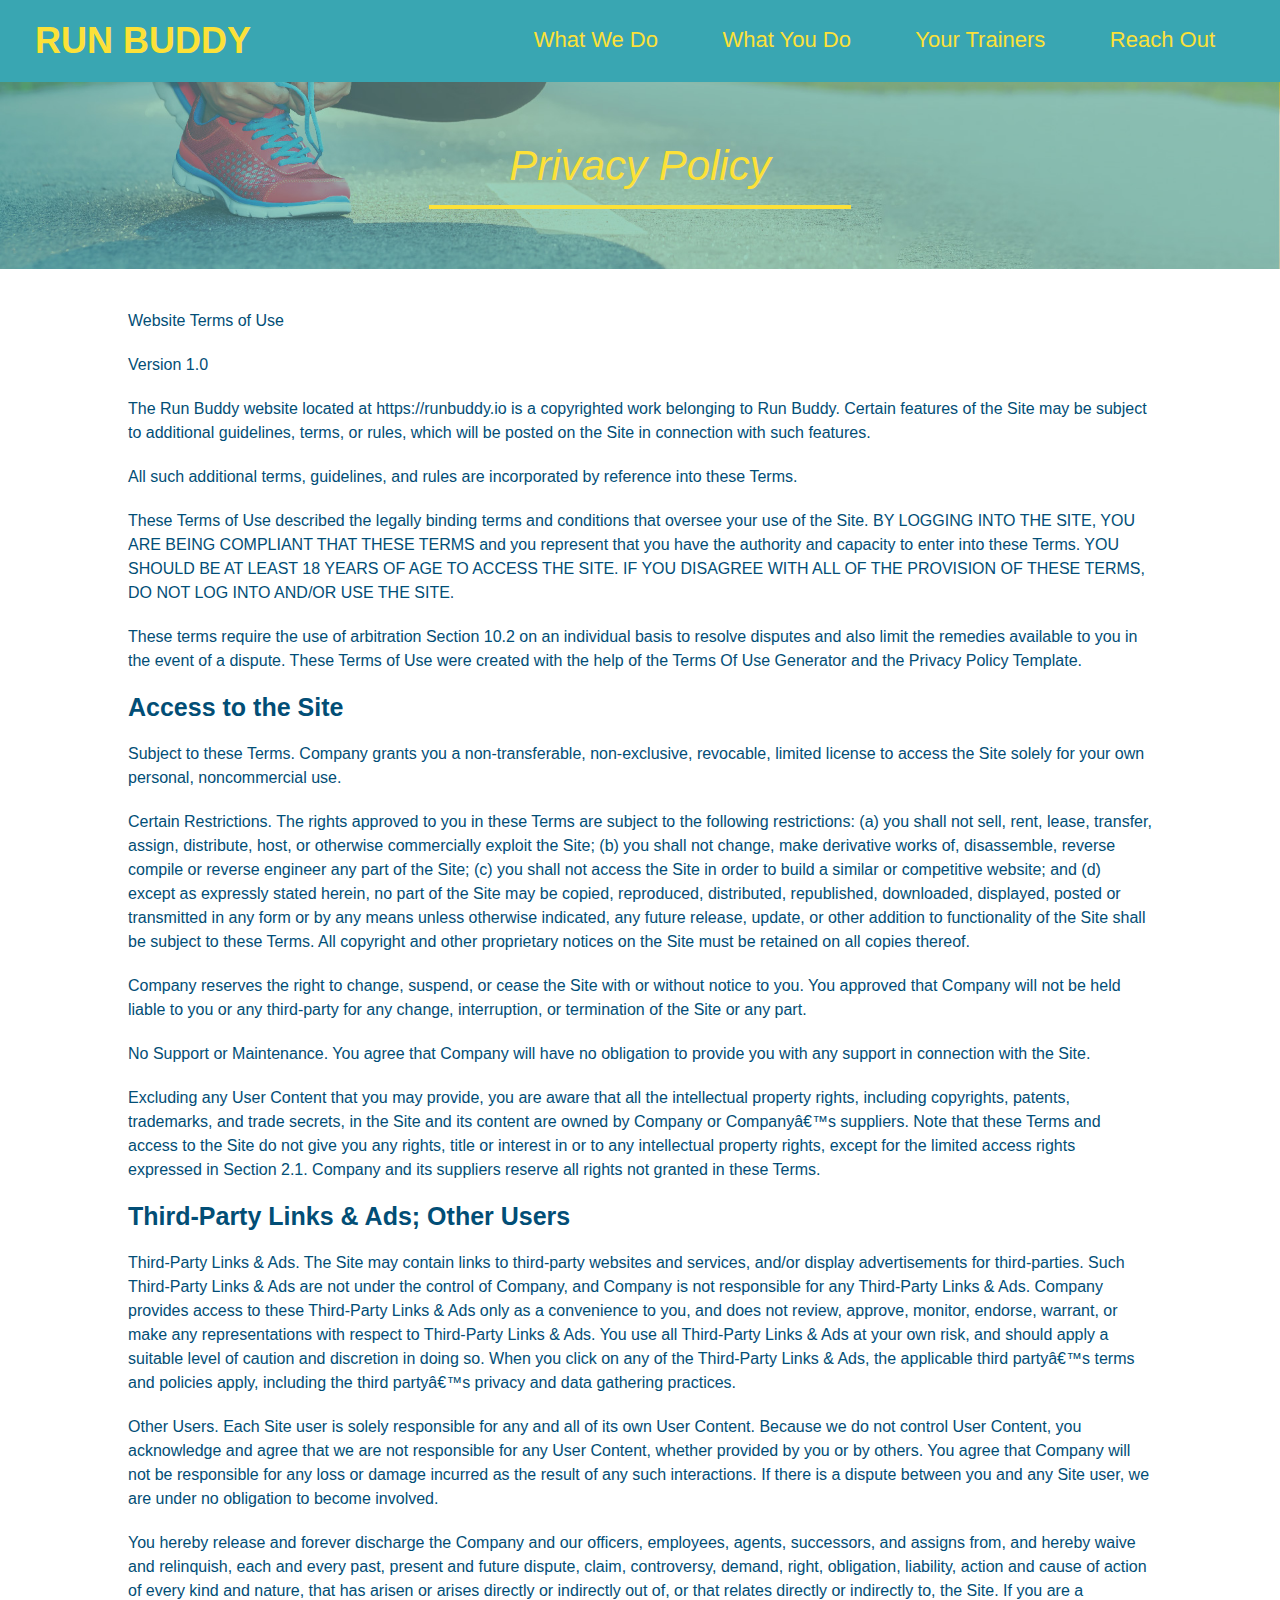
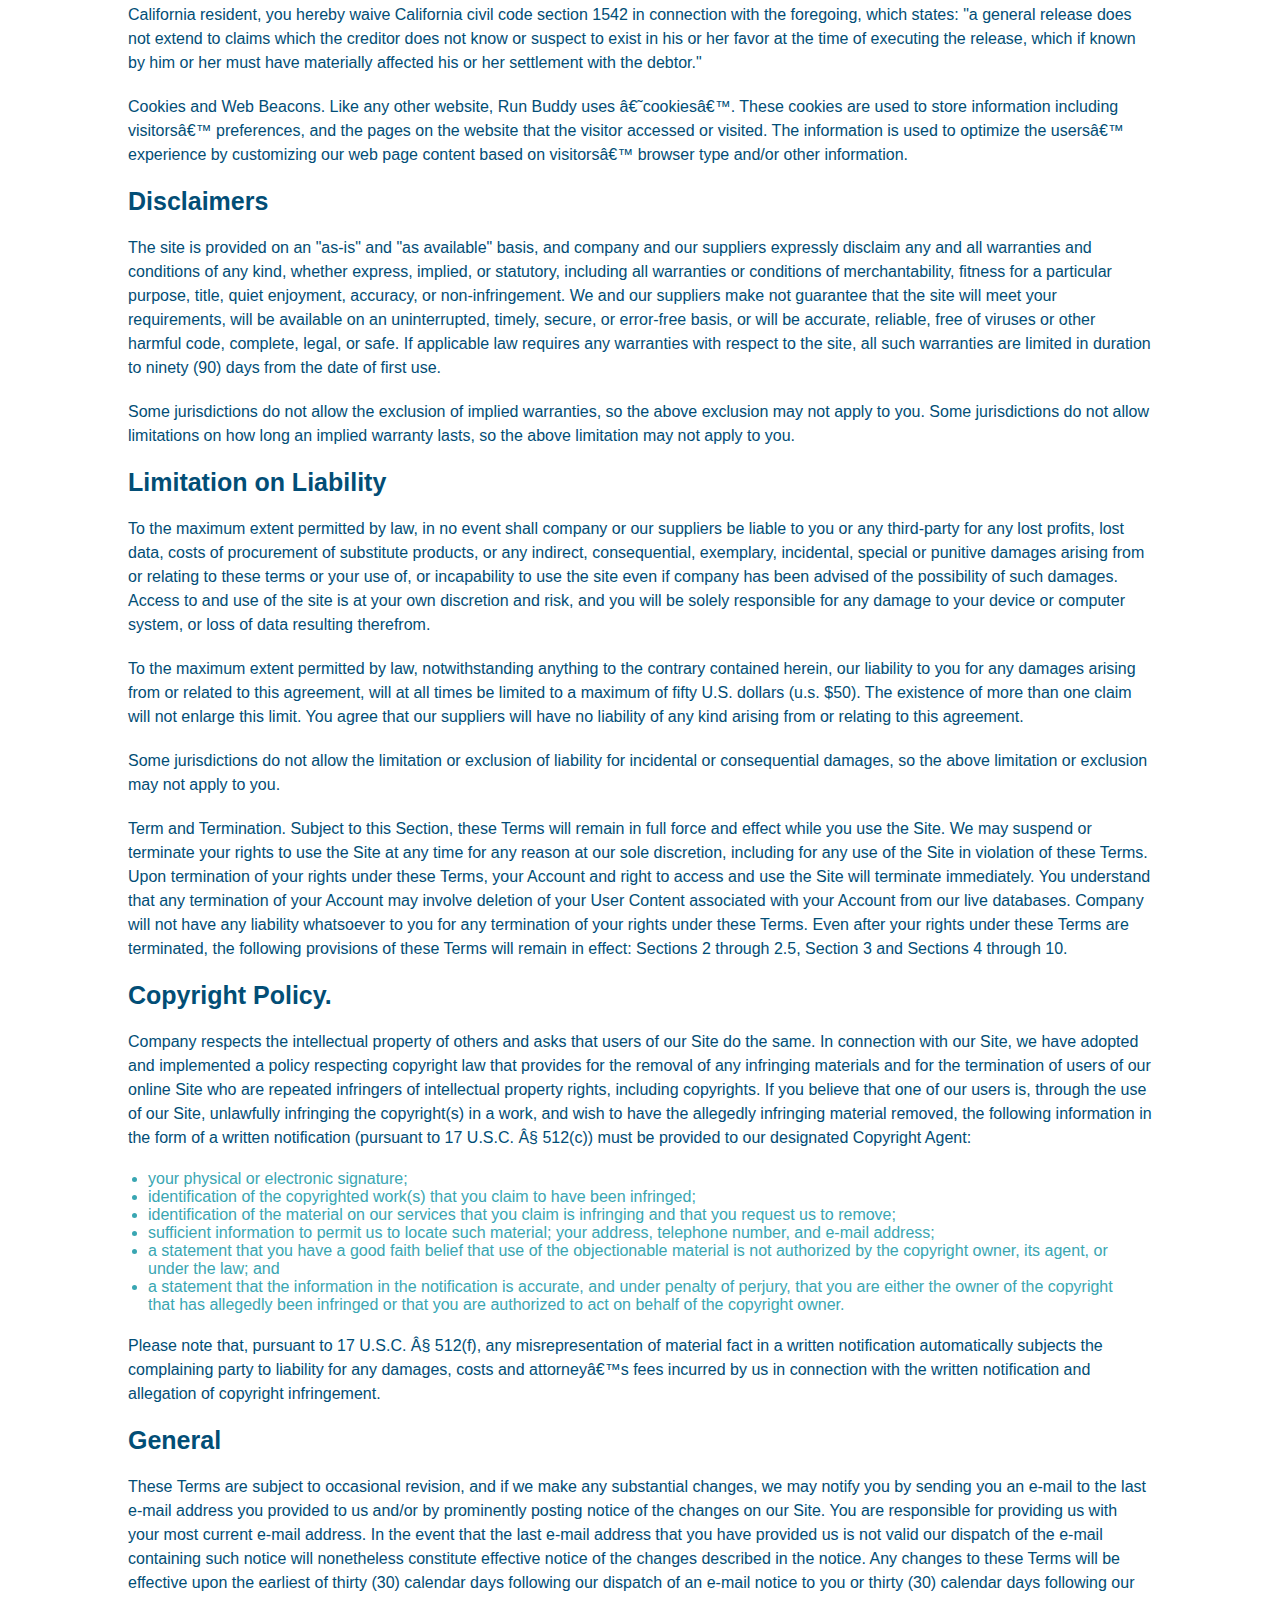
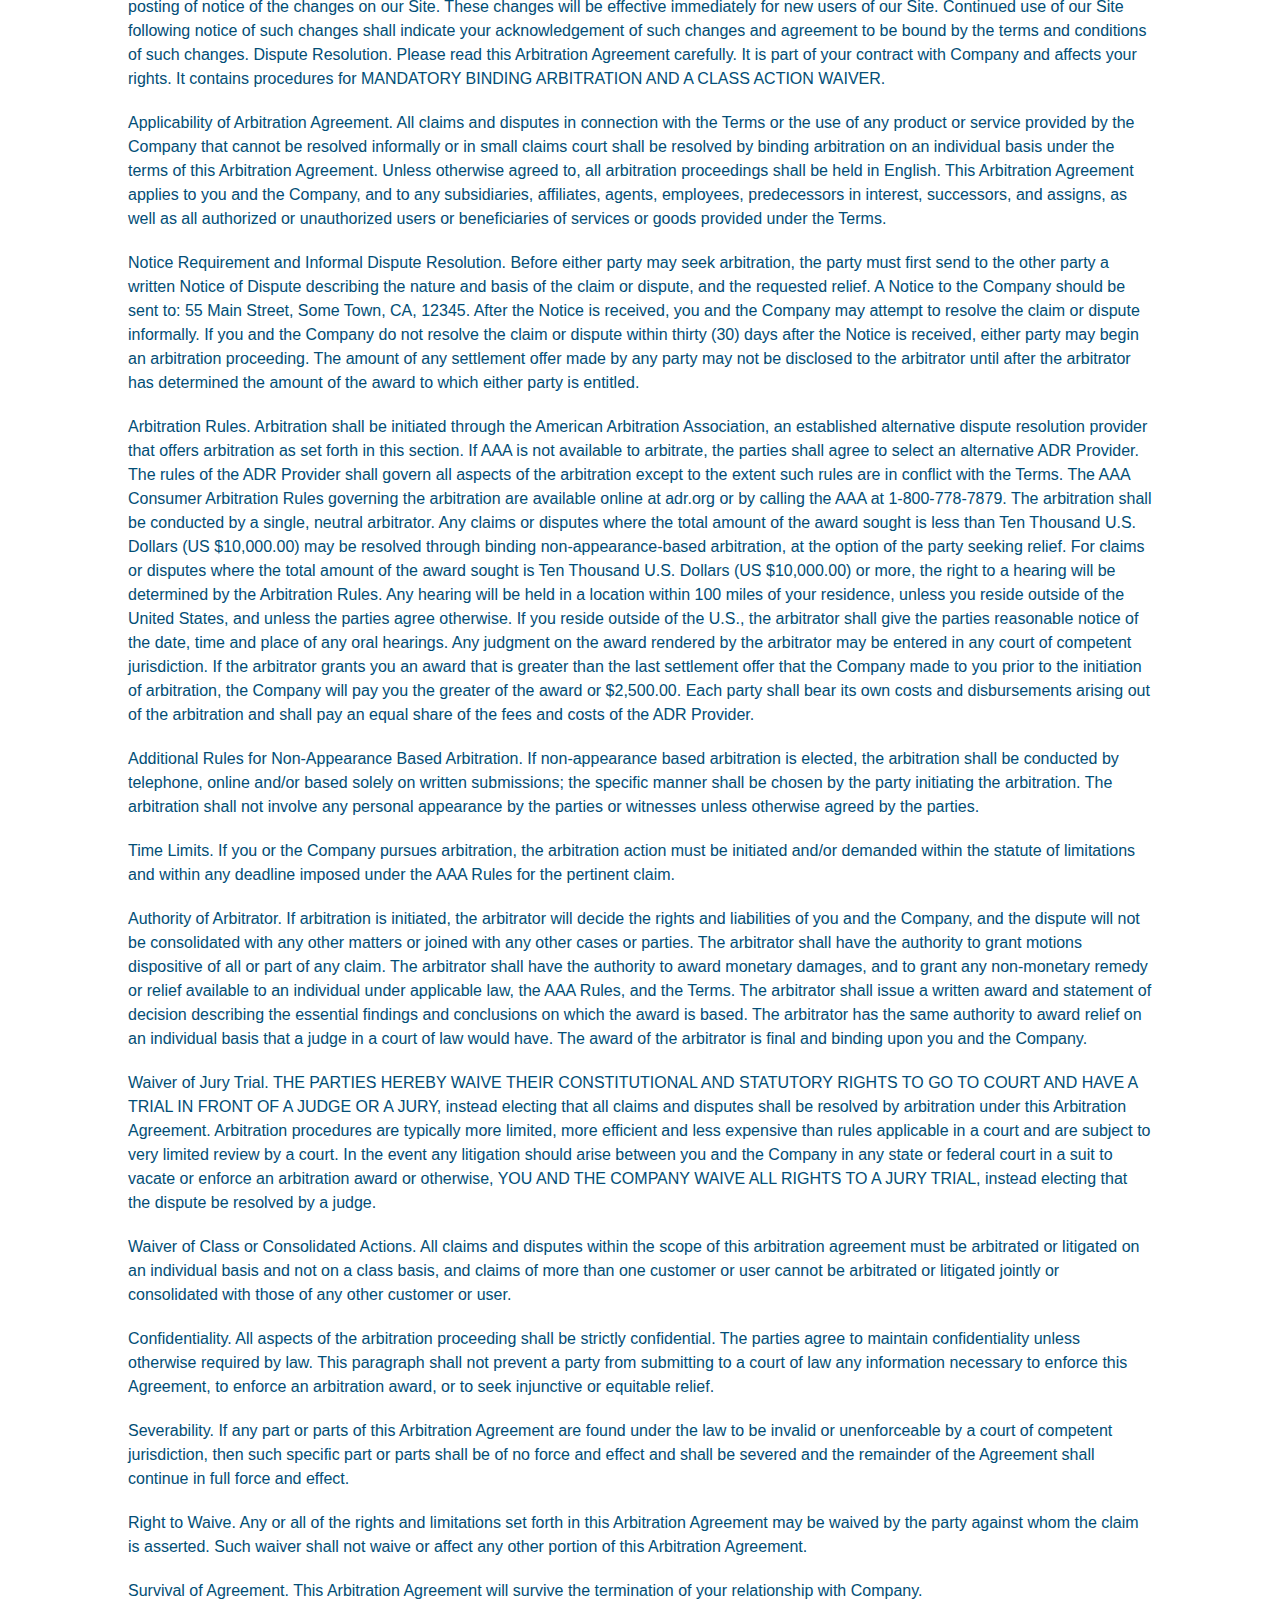
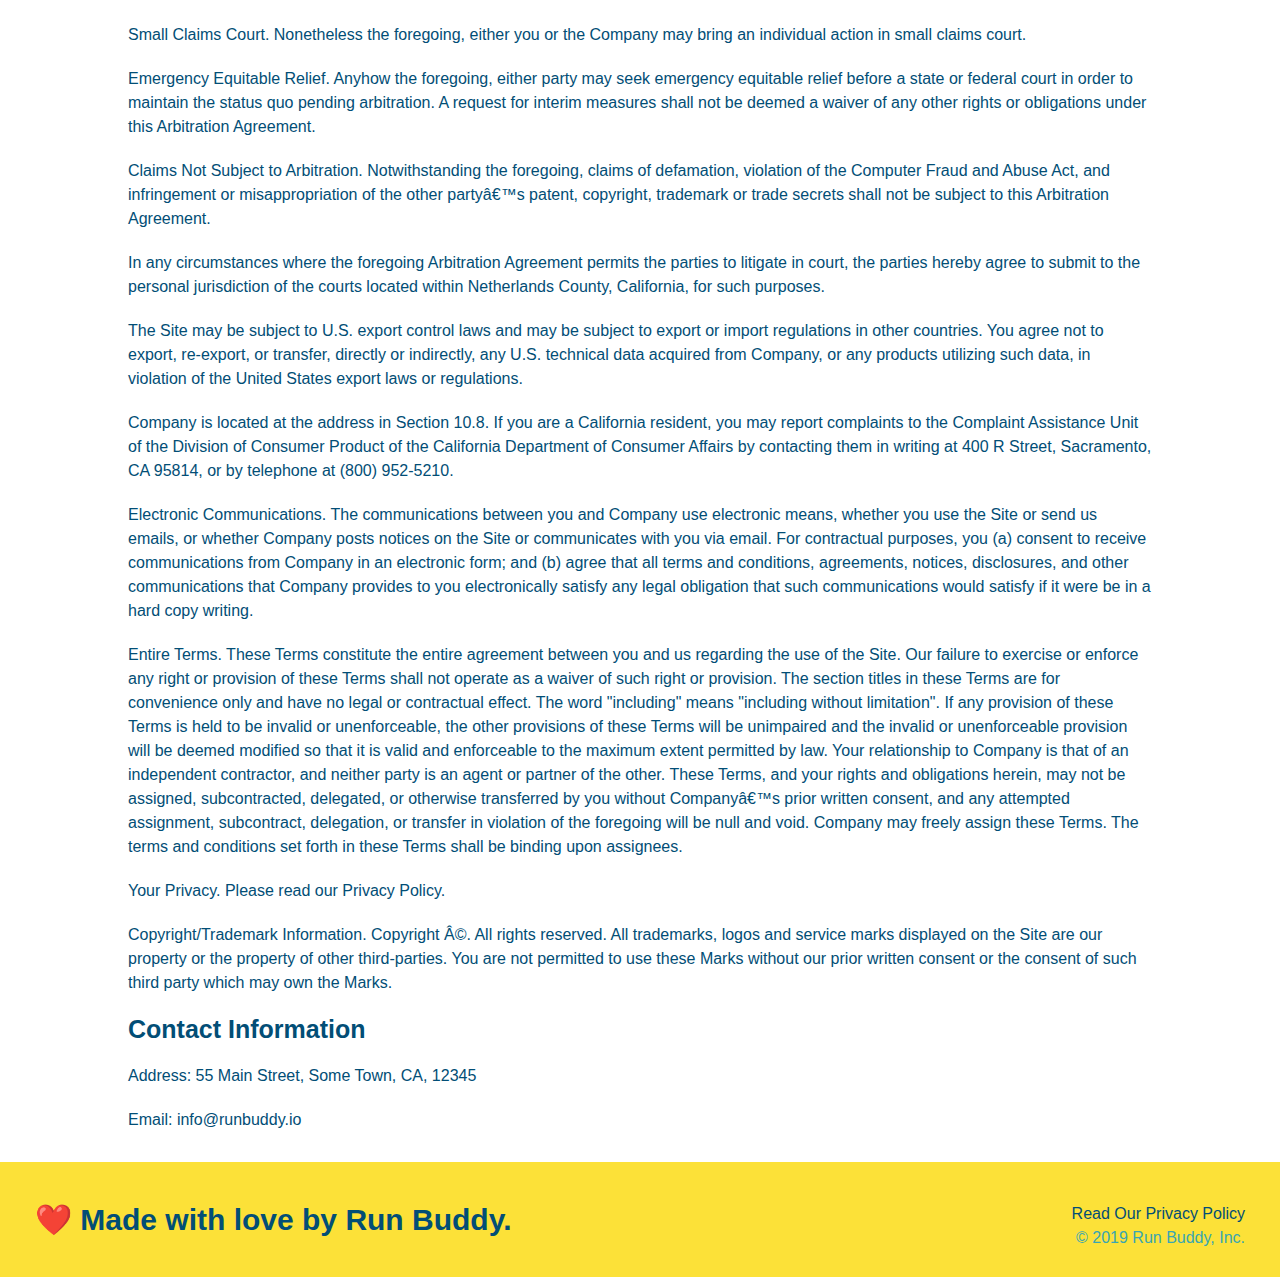
==== privacy-policy.html @ 09d236db "privacy policy" ====
<!DOCTYPE html>
<html lang="en">
    <head>
        <meta charset="UTF-8" />
        <title>Privacy Policy - Run Buddy</title>
        <link rel="stylesheet" href="./assets/css/style.css" />
        <link rel="stylesheet" href="./assets/css/secondary-styles.css" />
    </head>
    <body>
        <!-- navigation -->
        <header>
            <h1>
                <a href="/">RUN BUDDY</a>
            </h1>
            <nav>
                <!-- Unordered list element -->
                <ul>
                    <!-- List item element -->
                    <li>
                        <!-- Anchor element -->
                        <a href="./index.html#what-we-do">What We Do</a>
                    </li>
                    <li>
                        <a href="./index.html#what-you-do">What You Do</a>
                    </li>
                    <li>
                        <a href="./index.html#your-trainers">Your Trainers</a>
                    </li>
                    <li>
                        <a href="./index.html#reach-out">Reach Out</a>
                    </li>
                </ul>
            </nav>
        </header>

        <section class="hero">
            <h2 class="page-title">
                Privacy Policy
            </h2>
        </section>

        <article class="secondary-content">
            <p>
                Website Terms of Use
              </p>
        
              <p>
                Version 1.0
              </p>
        
              <p>
                The Run Buddy website located at https://runbuddy.io is a copyrighted work belonging to Run Buddy. Certain
                features of the Site may be subject to additional guidelines, terms, or rules, which will be posted on the Site
                in connection with such features.
              </p>
        
              <p>
                All such additional terms, guidelines, and rules are incorporated by reference into these Terms.
              </p>
        
              <p>
                These Terms of Use described the legally binding terms and conditions that oversee your use of the Site. BY
                LOGGING INTO THE SITE, YOU ARE BEING COMPLIANT THAT THESE TERMS and you represent that you have the authority
                and capacity to enter into these Terms. YOU SHOULD BE AT LEAST 18 YEARS OF AGE TO ACCESS THE SITE. IF YOU
                DISAGREE WITH ALL OF THE PROVISION OF THESE TERMS, DO NOT LOG INTO AND/OR USE THE SITE.
              </p>
        
              <p>
                These terms require the use of arbitration Section 10.2 on an individual basis to resolve disputes and also
                limit the remedies available to you in the event of a dispute. These Terms of Use were created with the help of
                the Terms Of Use Generator and the Privacy Policy Template.
              </p>
        
              <h3>
                Access to the Site
              </h3>
        
              <p>
                Subject to these Terms. Company grants you a non-transferable, non-exclusive, revocable, limited license to
                access the Site solely for your own personal, noncommercial use.
              </p>
        
              <p>
                Certain Restrictions. The rights approved to you in these Terms are subject to the following restrictions: (a)
                you shall not sell, rent, lease, transfer, assign, distribute, host, or otherwise commercially exploit the Site;
                (b) you shall not change, make derivative works of, disassemble, reverse compile or reverse engineer any part of
                the Site; (c) you shall not access the Site in order to build a similar or competitive website; and (d) except
                as expressly stated herein, no part of the Site may be copied, reproduced, distributed, republished, downloaded,
                displayed, posted or transmitted in any form or by any means unless otherwise indicated, any future release,
                update, or other addition to functionality of the Site shall be subject to these Terms. All copyright and other
                proprietary notices on the Site must be retained on all copies thereof.
              </p>
        
              <p>
                Company reserves the right to change, suspend, or cease the Site with or without notice to you. You approved
                that Company will not be held liable to you or any third-party for any change, interruption, or termination of
                the Site or any part.
              </p>
        
              <p>
                No Support or Maintenance. You agree that Company will have no obligation to provide you with any support in
                connection with the Site.
              </p>
        
              <p>
                Excluding any User Content that you may provide, you are aware that all the intellectual property rights,
                including copyrights, patents, trademarks, and trade secrets, in the Site and its content are owned by Company
                or Companyâ€™s suppliers. Note that these Terms and access to the Site do not give you any rights, title or
                interest in or to any intellectual property rights, except for the limited access rights expressed in Section
                2.1. Company and its suppliers reserve all rights not granted in these Terms.
              </p>
        
              <h3>
                Third-Party Links & Ads; Other Users
              </h3>
        
              <p>
                Third-Party Links & Ads. The Site may contain links to third-party websites and services, and/or display
                advertisements for third-parties. Such Third-Party Links & Ads are not under the control of Company, and Company
                is not responsible for any Third-Party Links & Ads. Company provides access to these Third-Party Links & Ads
                only as a convenience to you, and does not review, approve, monitor, endorse, warrant, or make any
                representations with respect to Third-Party Links & Ads. You use all Third-Party Links & Ads at your own risk,
                and should apply a suitable level of caution and discretion in doing so. When you click on any of the
                Third-Party Links & Ads, the applicable third partyâ€™s terms and policies apply, including the third partyâ€™s
                privacy and data gathering practices.
              </p>
        
              <p>
                Other Users. Each Site user is solely responsible for any and all of its own User Content. Because we do not
                control User Content, you acknowledge and agree that we are not responsible for any User Content, whether
                provided by you or by others. You agree that Company will not be responsible for any loss or damage incurred as
                the result of any such interactions. If there is a dispute between you and any Site user, we are under no
                obligation to become involved.
              </p>
        
              <p>
                You hereby release and forever discharge the Company and our officers, employees, agents, successors, and
                assigns from, and hereby waive and relinquish, each and every past, present and future dispute, claim,
                controversy, demand, right, obligation, liability, action and cause of action of every kind and nature, that has
                arisen or arises directly or indirectly out of, or that relates directly or indirectly to, the Site. If you are
                a California resident, you hereby waive California civil code section 1542 in connection with the foregoing,
                which states: "a general release does not extend to claims which the creditor does not know or suspect to exist
                in his or her favor at the time of executing the release, which if known by him or her must have materially
                affected his or her settlement with the debtor."
              </p>
        
              <p>
                Cookies and Web Beacons. Like any other website, Run Buddy uses â€˜cookiesâ€™. These cookies are used to store
                information including visitorsâ€™ preferences, and the pages on the website that the visitor accessed or visited.
                The information is used to optimize the usersâ€™ experience by customizing our web page content based on visitorsâ€™
                browser type and/or other information.
              </p>
        
              <h3>
                Disclaimers
              </h3>
        
              <p>
                The site is provided on an "as-is" and "as available" basis, and company and our suppliers expressly disclaim
                any and all warranties and conditions of any kind, whether express, implied, or statutory, including all
                warranties or conditions of merchantability, fitness for a particular purpose, title, quiet enjoyment, accuracy,
                or non-infringement. We and our suppliers make not guarantee that the site will meet your requirements, will be
                available on an uninterrupted, timely, secure, or error-free basis, or will be accurate, reliable, free of
                viruses or other harmful code, complete, legal, or safe. If applicable law requires any warranties with respect
                to the site, all such warranties are limited in duration to ninety (90) days from the date of first use.
              </p>
        
              <p>
                Some jurisdictions do not allow the exclusion of implied warranties, so the above exclusion may not apply to
                you. Some jurisdictions do not allow limitations on how long an implied warranty lasts, so the above limitation
                may not apply to you.
              </p>
        
              <h3>
                Limitation on Liability
              </h3>
        
              <p>
                To the maximum extent permitted by law, in no event shall company or our suppliers be liable to you or any
                third-party for any lost profits, lost data, costs of procurement of substitute products, or any indirect,
                consequential, exemplary, incidental, special or punitive damages arising from or relating to these terms or
                your use of, or incapability to use the site even if company has been advised of the possibility of such
                damages. Access to and use of the site is at your own discretion and risk, and you will be solely responsible
                for any damage to your device or computer system, or loss of data resulting therefrom.
              </p>
        
              <p>
                To the maximum extent permitted by law, notwithstanding anything to the contrary contained herein, our liability
                to you for any damages arising from or related to this agreement, will at all times be limited to a maximum of
                fifty U.S. dollars (u.s. $50). The existence of more than one claim will not enlarge this limit. You agree that
                our suppliers will have no liability of any kind arising from or relating to this agreement.
              </p>
        
              <p>
                Some jurisdictions do not allow the limitation or exclusion of liability for incidental or consequential
                damages, so the above limitation or exclusion may not apply to you.
              </p>
        
              <p>
                Term and Termination. Subject to this Section, these Terms will remain in full force and effect while you use
                the Site. We may suspend or terminate your rights to use the Site at any time for any reason at our sole
                discretion, including for any use of the Site in violation of these Terms. Upon termination of your rights under
                these Terms, your Account and right to access and use the Site will terminate immediately. You understand that
                any termination of your Account may involve deletion of your User Content associated with your Account from our
                live databases. Company will not have any liability whatsoever to you for any termination of your rights under
                these Terms. Even after your rights under these Terms are terminated, the following provisions of these Terms
                will remain in effect: Sections 2 through 2.5, Section 3 and Sections 4 through 10.
              </p>
        
              <h3>
                Copyright Policy.
              </h3>
        
              <p>
                Company respects the intellectual property of others and asks that users of our Site do the same. In connection
                with our Site, we have adopted and implemented a policy respecting copyright law that provides for the removal
                of any infringing materials and for the termination of users of our online Site who are repeated infringers of
                intellectual property rights, including copyrights. If you believe that one of our users is, through the use of
                our Site, unlawfully infringing the copyright(s) in a work, and wish to have the allegedly infringing material
                removed, the following information in the form of a written notification (pursuant to 17 U.S.C. Â§ 512(c)) must
                be provided to our designated Copyright Agent:
              </p>
        
              <ul>
                <li>
                  your physical or electronic signature;
                </li>
                <li>
                  identification of the copyrighted work(s) that you claim to have been infringed;
                </li>
                <li>
                  identification of the material on our services that you claim is infringing and that you request us to remove;
                </li>
                <li>
                  sufficient information to permit us to locate such material; your address, telephone number, and e-mail
                  address;
                </li>
                <li>
                  a statement that you have a good faith belief that use of the objectionable material is not authorized by the
                  copyright owner, its agent, or under the law; and
                </li>
                <li>
                  a statement that the information in the notification is accurate, and under penalty of perjury, that you are
                  either the owner of the copyright that has allegedly been infringed or that you are authorized to act on
                  behalf of the copyright owner.
                </li>
              </ul>
        
              <p>
                Please note that, pursuant to 17 U.S.C. Â§ 512(f), any misrepresentation of material fact in a written
                notification automatically subjects the complaining party to liability for any damages, costs and attorneyâ€™s
                fees incurred by us in connection with the written notification and allegation of copyright infringement.
              </p>
        
              <h3>
                General
              </h3>
        
              <p>
                These Terms are subject to occasional revision, and if we make any substantial changes, we may notify you by
                sending you an e-mail to the last e-mail address you provided to us and/or by prominently posting notice of the
                changes on our Site. You are responsible for providing us with your most current e-mail address. In the event
                that the last e-mail address that you have provided us is not valid our dispatch of the e-mail containing such
                notice will nonetheless constitute effective notice of the changes described in the notice. Any changes to these
                Terms will be effective upon the earliest of thirty (30) calendar days following our dispatch of an e-mail
                notice to you or thirty (30) calendar days following our posting of notice of the changes on our Site. These
                changes will be effective immediately for new users of our Site. Continued use of our Site following notice of
                such changes shall indicate your acknowledgement of such changes and agreement to be bound by the terms and
                conditions of such changes. Dispute Resolution. Please read this Arbitration Agreement carefully. It is part of
                your contract with Company and affects your rights. It contains procedures for MANDATORY BINDING ARBITRATION AND
                A CLASS ACTION WAIVER.
              </p>
        
              <p>
                Applicability of Arbitration Agreement. All claims and disputes in connection with the Terms or the use of any
                product or service provided by the Company that cannot be resolved informally or in small claims court shall be
                resolved by binding arbitration on an individual basis under the terms of this Arbitration Agreement. Unless
                otherwise agreed to, all arbitration proceedings shall be held in English. This Arbitration Agreement applies to
                you and the Company, and to any subsidiaries, affiliates, agents, employees, predecessors in interest,
                successors, and assigns, as well as all authorized or unauthorized users or beneficiaries of services or goods
                provided under the Terms.
              </p>
        
              <p>
                Notice Requirement and Informal Dispute Resolution. Before either party may seek arbitration, the party must
                first send to the other party a written Notice of Dispute describing the nature and basis of the claim or
                dispute, and the requested relief. A Notice to the Company should be sent to: 55 Main Street, Some Town, CA,
                12345. After the Notice is received, you and the Company may attempt to resolve the claim or dispute informally.
                If you and the Company do not resolve the claim or dispute within thirty (30) days after the Notice is received,
                either party may begin an arbitration proceeding. The amount of any settlement offer made by any party may not
                be disclosed to the arbitrator until after the arbitrator has determined the amount of the award to which either
                party is entitled.
              </p>
        
              <p>
                Arbitration Rules. Arbitration shall be initiated through the American Arbitration Association, an established
                alternative dispute resolution provider that offers arbitration as set forth in this section. If AAA is not
                available to arbitrate, the parties shall agree to select an alternative ADR Provider. The rules of the ADR
                Provider shall govern all aspects of the arbitration except to the extent such rules are in conflict with the
                Terms. The AAA Consumer Arbitration Rules governing the arbitration are available online at adr.org or by
                calling the AAA at 1-800-778-7879. The arbitration shall be conducted by a single, neutral arbitrator. Any
                claims or disputes where the total amount of the award sought is less than Ten Thousand U.S. Dollars (US
                $10,000.00) may be resolved through binding non-appearance-based arbitration, at the option of the party seeking
                relief. For claims or disputes where the total amount of the award sought is Ten Thousand U.S. Dollars (US
                $10,000.00) or more, the right to a hearing will be determined by the Arbitration Rules. Any hearing will be
                held in a location within 100 miles of your residence, unless you reside outside of the United States, and
                unless the parties agree otherwise. If you reside outside of the U.S., the arbitrator shall give the parties
                reasonable notice of the date, time and place of any oral hearings. Any judgment on the award rendered by the
                arbitrator may be entered in any court of competent jurisdiction. If the arbitrator grants you an award that is
                greater than the last settlement offer that the Company made to you prior to the initiation of arbitration, the
                Company will pay you the greater of the award or $2,500.00. Each party shall bear its own costs and
                disbursements arising out of the arbitration and shall pay an equal share of the fees and costs of the ADR
                Provider.
              </p>
        
              <p>
                Additional Rules for Non-Appearance Based Arbitration. If non-appearance based arbitration is elected, the
                arbitration shall be conducted by telephone, online and/or based solely on written submissions; the specific
                manner shall be chosen by the party initiating the arbitration. The arbitration shall not involve any personal
                appearance by the parties or witnesses unless otherwise agreed by the parties.
              </p>
        
              <p>
                Time Limits. If you or the Company pursues arbitration, the arbitration action must be initiated and/or demanded
                within the statute of limitations and within any deadline imposed under the AAA Rules for the pertinent claim.
              </p>
        
              <p>
                Authority of Arbitrator. If arbitration is initiated, the arbitrator will decide the rights and liabilities of
                you and the Company, and the dispute will not be consolidated with any other matters or joined with any other
                cases or parties. The arbitrator shall have the authority to grant motions dispositive of all or part of any
                claim. The arbitrator shall have the authority to award monetary damages, and to grant any non-monetary remedy
                or relief available to an individual under applicable law, the AAA Rules, and the Terms. The arbitrator shall
                issue a written award and statement of decision describing the essential findings and conclusions on which the
                award is based. The arbitrator has the same authority to award relief on an individual basis that a judge in a
                court of law would have. The award of the arbitrator is final and binding upon you and the Company.
              </p>
        
              <p>
                Waiver of Jury Trial. THE PARTIES HEREBY WAIVE THEIR CONSTITUTIONAL AND STATUTORY RIGHTS TO GO TO COURT AND HAVE
                A TRIAL IN FRONT OF A JUDGE OR A JURY, instead electing that all claims and disputes shall be resolved by
                arbitration under this Arbitration Agreement. Arbitration procedures are typically more limited, more efficient
                and less expensive than rules applicable in a court and are subject to very limited review by a court. In the
                event any litigation should arise between you and the Company in any state or federal court in a suit to vacate
                or enforce an arbitration award or otherwise, YOU AND THE COMPANY WAIVE ALL RIGHTS TO A JURY TRIAL, instead
                electing that the dispute be resolved by a judge.
              </p>
        
              <p>
                Waiver of Class or Consolidated Actions. All claims and disputes within the scope of this arbitration agreement
                must be arbitrated or litigated on an individual basis and not on a class basis, and claims of more than one
                customer or user cannot be arbitrated or litigated jointly or consolidated with those of any other customer or
                user.
              </p>
        
              <p>
                Confidentiality. All aspects of the arbitration proceeding shall be strictly confidential. The parties agree to
                maintain confidentiality unless otherwise required by law. This paragraph shall not prevent a party from
                submitting to a court of law any information necessary to enforce this Agreement, to enforce an arbitration
                award, or to seek injunctive or equitable relief.
              </p>
        
              <p>
                Severability. If any part or parts of this Arbitration Agreement are found under the law to be invalid or
                unenforceable by a court of competent jurisdiction, then such specific part or parts shall be of no force and
                effect and shall be severed and the remainder of the Agreement shall continue in full force and effect.
              </p>
        
              <p>
                Right to Waive. Any or all of the rights and limitations set forth in this Arbitration Agreement may be waived
                by the party against whom the claim is asserted. Such waiver shall not waive or affect any other portion of this
                Arbitration Agreement.
              </p>
        
              <p>
                Survival of Agreement. This Arbitration Agreement will survive the termination of your relationship with
                Company.
              </p>
        
              <p>
                Small Claims Court. Nonetheless the foregoing, either you or the Company may bring an individual action in small
                claims court.
              </p>
        
              <p>
                Emergency Equitable Relief. Anyhow the foregoing, either party may seek emergency equitable relief before a
                state or federal court in order to maintain the status quo pending arbitration. A request for interim measures
                shall not be deemed a waiver of any other rights or obligations under this Arbitration Agreement.
              </p>
        
              <p>
                Claims Not Subject to Arbitration. Notwithstanding the foregoing, claims of defamation, violation of the
                Computer Fraud and Abuse Act, and infringement or misappropriation of the other partyâ€™s patent, copyright,
                trademark or trade secrets shall not be subject to this Arbitration Agreement.
              </p>
        
              <p>
                In any circumstances where the foregoing Arbitration Agreement permits the parties to litigate in court, the
                parties hereby agree to submit to the personal jurisdiction of the courts located within Netherlands County,
                California, for such purposes.
              </p>
        
              <p>
                The Site may be subject to U.S. export control laws and may be subject to export or import regulations in other
                countries. You agree not to export, re-export, or transfer, directly or indirectly, any U.S. technical data
                acquired from Company, or any products utilizing such data, in violation of the United States export laws or
                regulations.
              </p>
        
              <p>
                Company is located at the address in Section 10.8. If you are a California resident, you may report complaints
                to the Complaint Assistance Unit of the Division of Consumer Product of the California Department of Consumer
                Affairs by contacting them in writing at 400 R Street, Sacramento, CA 95814, or by telephone at (800) 952-5210.
              </p>
        
              <p>
                Electronic Communications. The communications between you and Company use electronic means, whether you use the
                Site or send us emails, or whether Company posts notices on the Site or communicates with you via email. For
                contractual purposes, you (a) consent to receive communications from Company in an electronic form; and (b)
                agree that all terms and conditions, agreements, notices, disclosures, and other communications that Company
                provides to you electronically satisfy any legal obligation that such communications would satisfy if it were be
                in a hard copy writing.
              </p>
        
              <p>
                Entire Terms. These Terms constitute the entire agreement between you and us regarding the use of the Site. Our
                failure to exercise or enforce any right or provision of these Terms shall not operate as a waiver of such right
                or provision. The section titles in these Terms are for convenience only and have no legal or contractual
                effect. The word "including" means "including without limitation". If any provision of these Terms is held to be
                invalid or unenforceable, the other provisions of these Terms will be unimpaired and the invalid or
                unenforceable provision will be deemed modified so that it is valid and enforceable to the maximum extent
                permitted by law. Your relationship to Company is that of an independent contractor, and neither party is an
                agent or partner of the other. These Terms, and your rights and obligations herein, may not be assigned,
                subcontracted, delegated, or otherwise transferred by you without Companyâ€™s prior written consent, and any
                attempted assignment, subcontract, delegation, or transfer in violation of the foregoing will be null and void.
                Company may freely assign these Terms. The terms and conditions set forth in these Terms shall be binding upon
                assignees.
              </p>
        
              <p>
                Your Privacy. Please read our Privacy Policy.
              </p>
        
              <p>
                Copyright/Trademark Information. Copyright Â©. All rights reserved. All trademarks, logos and service marks
                displayed on the Site are our property or the property of other third-parties. You are not permitted to use
                these Marks without our prior written consent or the consent of such third party which may own the Marks.
              </p>
        
              <h3>
                Contact Information
              </h3>
        
              <p>
                Address: 55 Main Street, Some Town, CA, 12345
              </p>
        
              <p>
                Email: info@runbuddy.io
              </p>
        
        </article>
        <!--- footer -->
        <footer>
            <h2>❤️ Made with love by Run Buddy.</h2>
            <div>
                <a>Read Our Privacy Policy</a><br />
                &copy; 2019 Run Buddy, Inc. 
            </div>
        </footer>
    </body>
</html>
---- assets/css/style.css ----
* {
    margin: 0;
    padding: 0;
    box-sizing: border-box;
}

body {
    color: #39a6b2;
    font-family: Helvetica, Arial, sans-serif;
}

/* apply styles to <header> */
header {
    padding: 20px 35px;
    background-color: #39a6b2;
}

header h1 {
    font-weight: bold;
    font-size: 36px;
    color: #fce138;
    margin: 0;
    display: inline;
}

header a {
    text-decoration: none;
    color: #fce138;
}

header nav {
    float: right;
    margin: 7px 0;
}

header nav ul li {
    display: inline;
}

header nav ul li a {
    margin: 0 30px;
    font-weight: lighter;
    font-size: 22px;
}

footer {
    background: #fce138;
    width: 100%;
    padding: 40px 35px;
}

footer h2 {
    display: inline;
    color: #024e76;
    font-size: 30px;
    margin: 0;
}

footer div {
    float: right;
    line-height: 1.5;
    text-align: right;
}

footer a {
    color: #024e76;
}

section {
    padding: 60px;
}

/* Hero Styles Start */
.hero {
    background-image: url("../images/hero-bg.jpeg");
    height: 600px;
    background-size: cover;
    background-position: center;
    position: relative;
}

.hero-form {
    color: #024e76;
    background-color: #fce138;
    padding: 20px;
    width: 500px;
    border-style: solid;
    border-width: 3px;
    border-color: #024e76;
    position: absolute;
    bottom: 120px;
    right: 140px;
}

.hero-form h3 {
    size: 24px;
    margin: 0;
}

.hero-form p {
    margin: 5px 0 15px 0;
}

.form-input {
    border: 1px solid #024e76;
    display: block;
    padding: 7px 15px;
    font-size: 16px;
    color: #024e76;
    width: 100%;
    margin-bottom: 15px;
}

.hero-form label {
    margin: 0 5px;
}

.hero-form button {
    color: #fce138;
    background-color: #024e76;
    border: none;
    padding: 10px 20px;
    font-size: 16px;
}
/* Hero Styles End */

.intro {
    text-align: center;
}

.intro p {
    line-height: 1.7;
    color:#39a6b2;
    width: 80%;
    font-size: 20px;
    margin: 0 auto;
}

.steps {
    text-align: center;
    background: #fce138;
}

.section-title {
    font-size: 55px;
    color: #024e76;
    margin-bottom: 35px;
    padding: 0 100px 20px 100px;
    display: inline-block;
    border-bottom: 3px solid;
}

.primary-border {
    border-color: #fce138;
}

.secondary-border {
    border-color: #39a6b2;
}

.steps div {
    margin-bottom: 80px;
}

.steps img {
    width: 15%;
    margin: 10px 0;
}

.steps h3 {
    color:#024e76;
    font-size: 46px;
    margin-top: 10px;
}

.steps p {
    color:#39a6b2;
    font-size: 23px;
}

.steps span {
    font-size: 38px;
}

.trainers {
    text-align: center;
}

.trainer {
    width: 900px;
    margin: 0 auto 30px auto;
    background: #024e76;
    color:#fce138;
    overflow: auto;
}

.trainer img {
    width: 35%;
    float: left;
}

.trainer-bio {
    padding: 35px;
    float: left;
    width: 65%;
}

.text-left {
    text-align: left;
}

.text-right {
    text-align: right;
}

.trainer-bio h3 {
    font-size: 32px;
    margin-bottom: 8px;
}

.trainer-bio h4 {
    font-weight: lighter;
    font-size: 26px;
    margin-bottom: 25px;
}

.trainer-bio p {
    font-size: 17px;
    line-height: 1.3;
}

/* REACH OUT STYLES START */
.contact {
    background-color: #024e76;
    text-align: center;
}

.contact h2 {
    color:#fce138;
}

.contact-info iframe {
    width: 400px;
    height: 400px;
}

.contact-info div {
    display: inline-block;
    width: 410px;
    vertical-align: top;
    text-align: left;
    margin: 30px 0 0 60px;
    color: white;
}

.contact-info h3 {
    color: #fce138;
    font-size: 32px;
}

.contact-info p, .contact-info address {
    margin: 20px 0;
    line-height: 1.5;
    font-size: 20px;
    font-style: normal;
}

.contact-info a {
    color:#fce138;
}
/* REACH OUT STYLES END */
---- assets/css/secondary-styles.css ----
.hero {
    background-position: bottom;
    height: auto;
    text-align: center;
    margin-bottom: 40px;
}

.page-title {
    color: #fce138;
    display: inline-block;
    border-bottom: 4px solid #fce138;
    padding: 0 80px 15px 80px;
    font-weight: normal;
    font-size: 42px;
    font-style: italic;
}

.secondary-content {
    width: 80%;
    margin: 0 auto 30px auto;
    color: #024e76;
}

.secondary-content h3 {
    font-size: 25px;
    margin: 20px 0;
}

.secondary-content p {
    font-size: 16px;
    line-height: 1.5;
    margin: 20px 0;
}

.secondary-content ul {
    margin: 15px 20px;
}

.secondary-content ul li {
    color: #39a6b2;
    margin: 10 px 0;
}
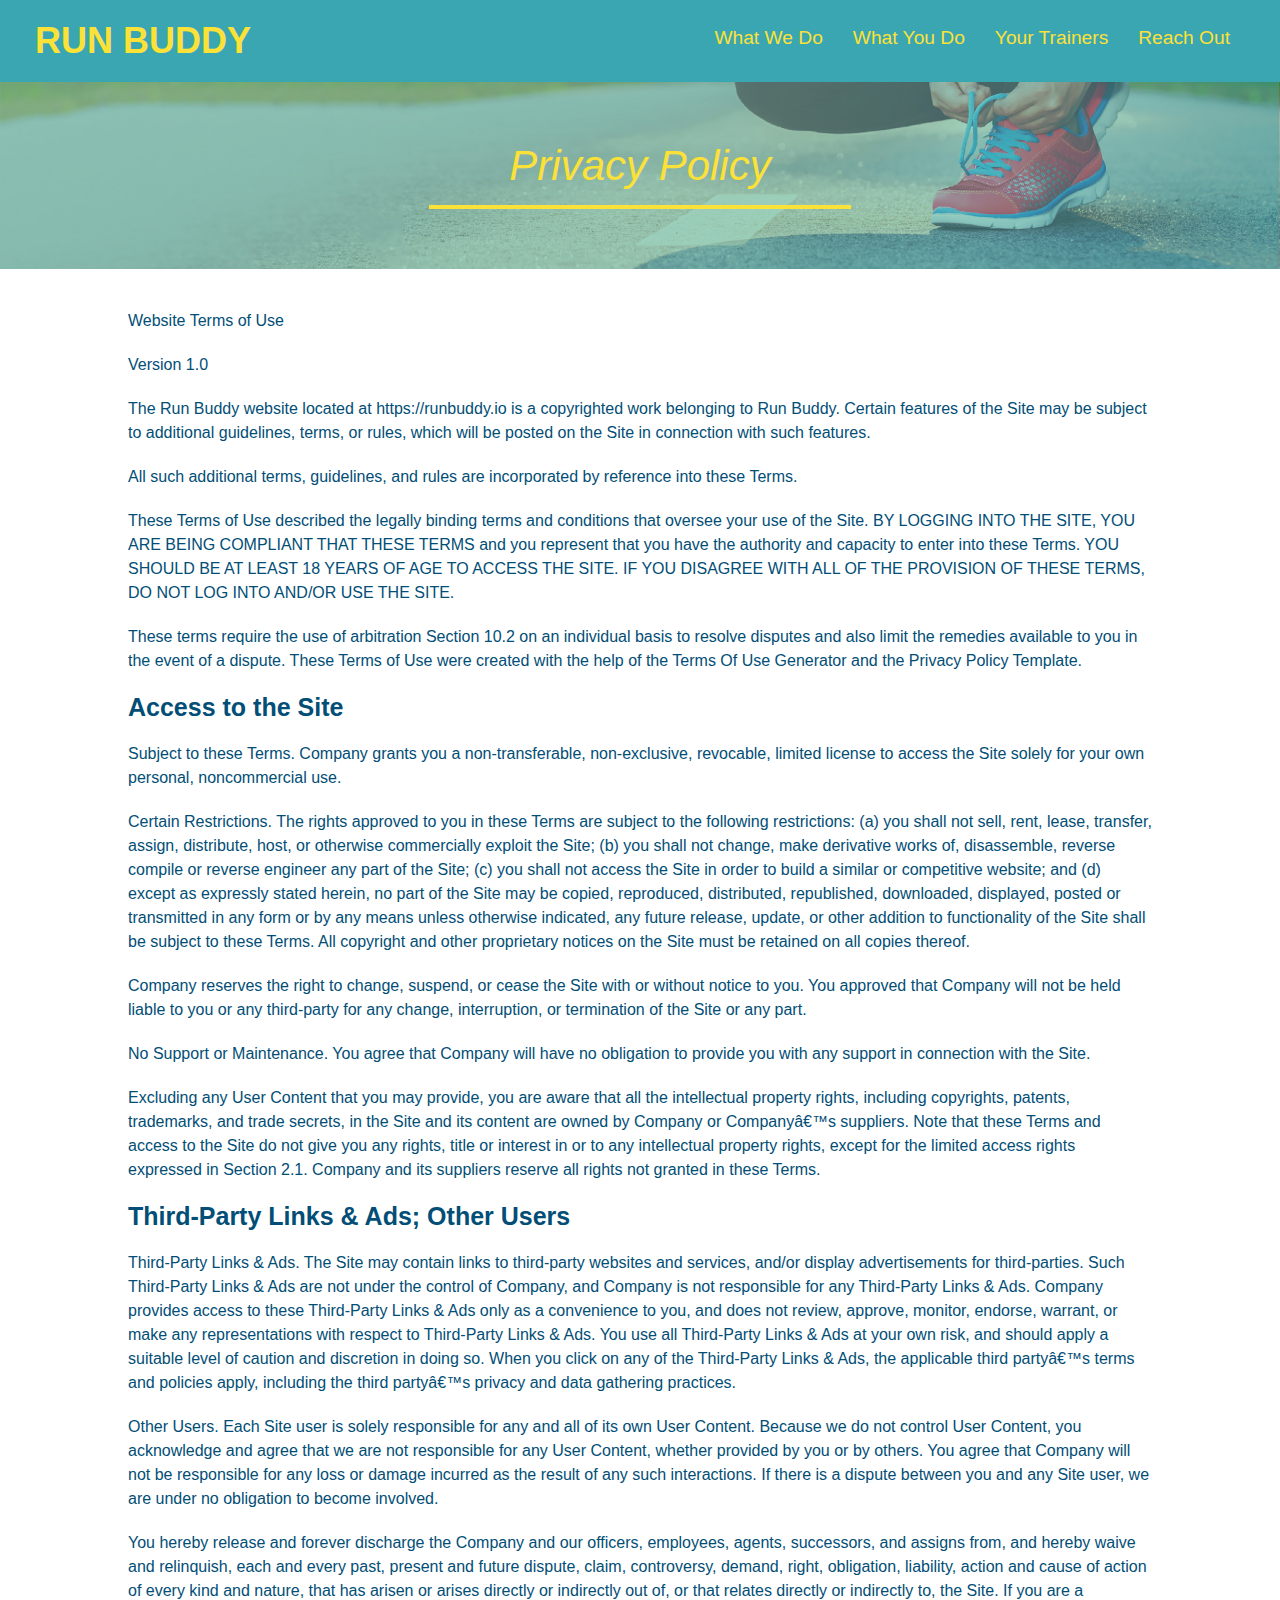
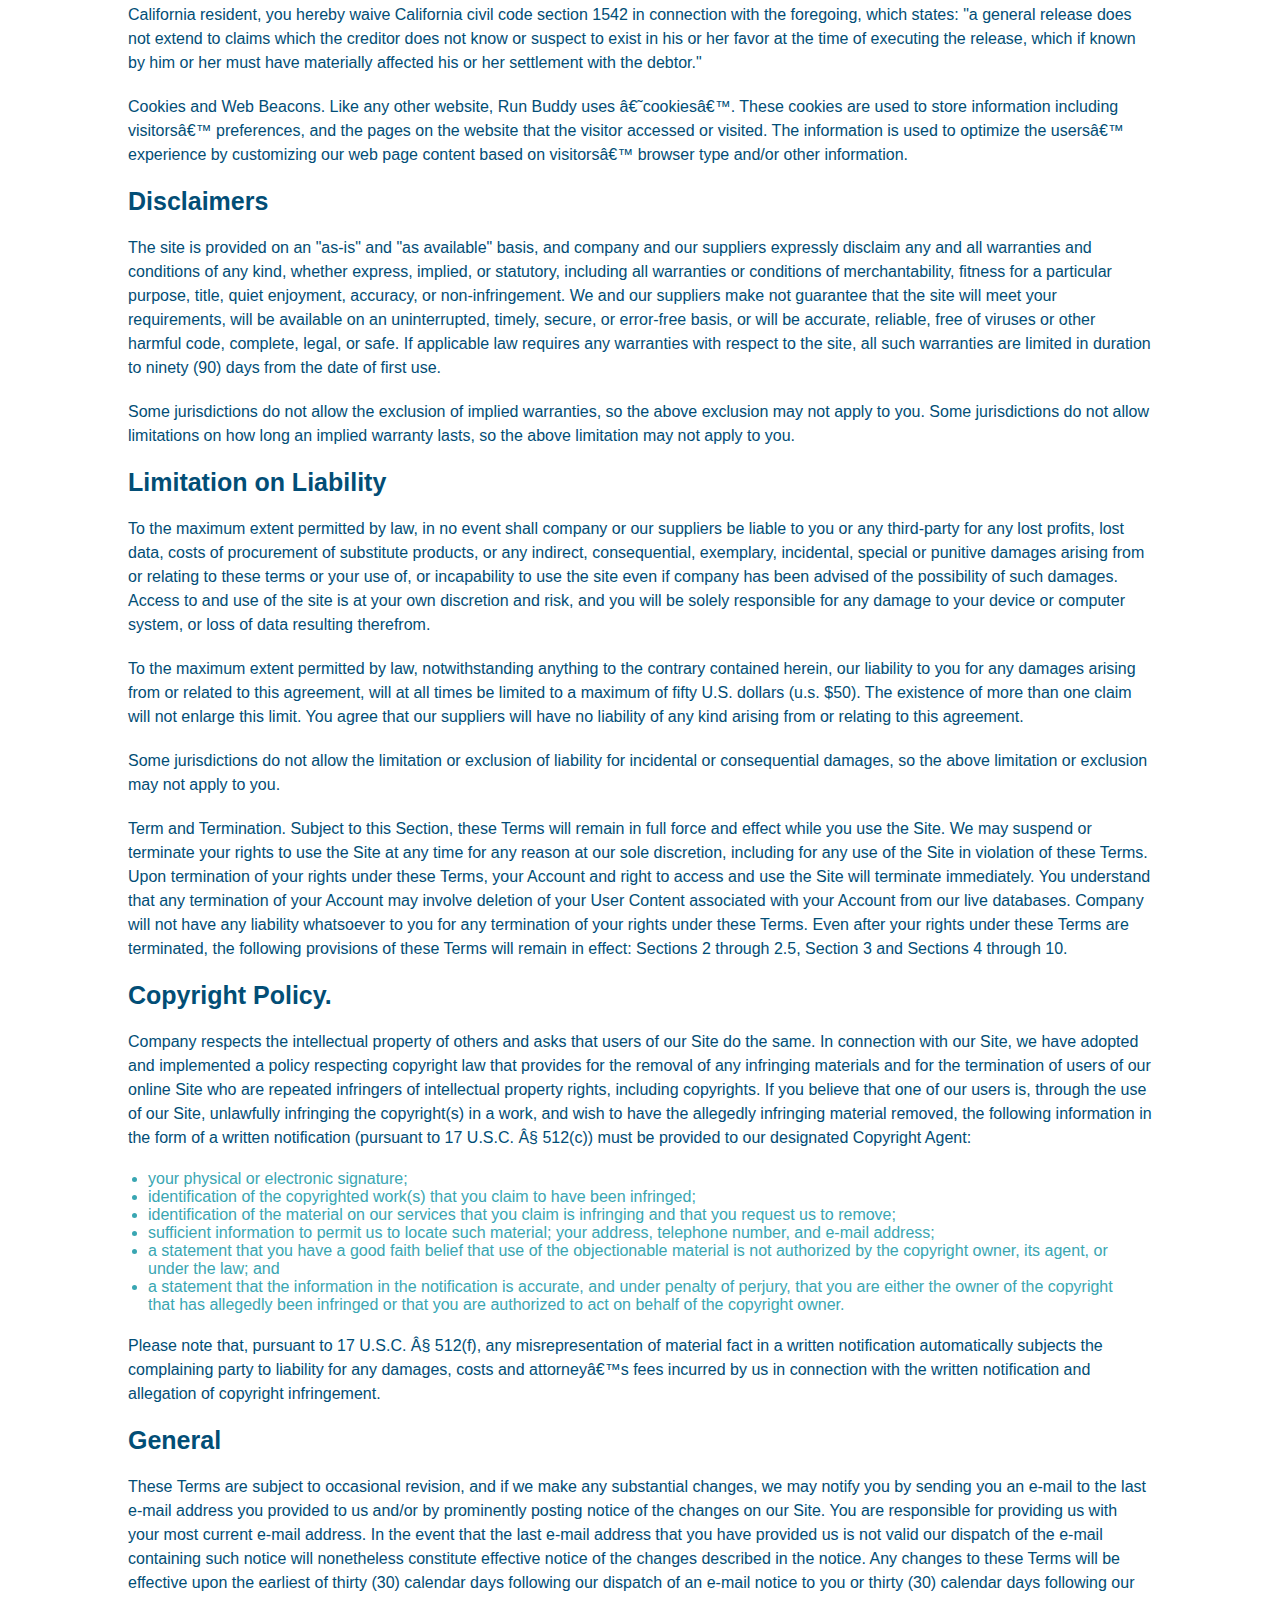
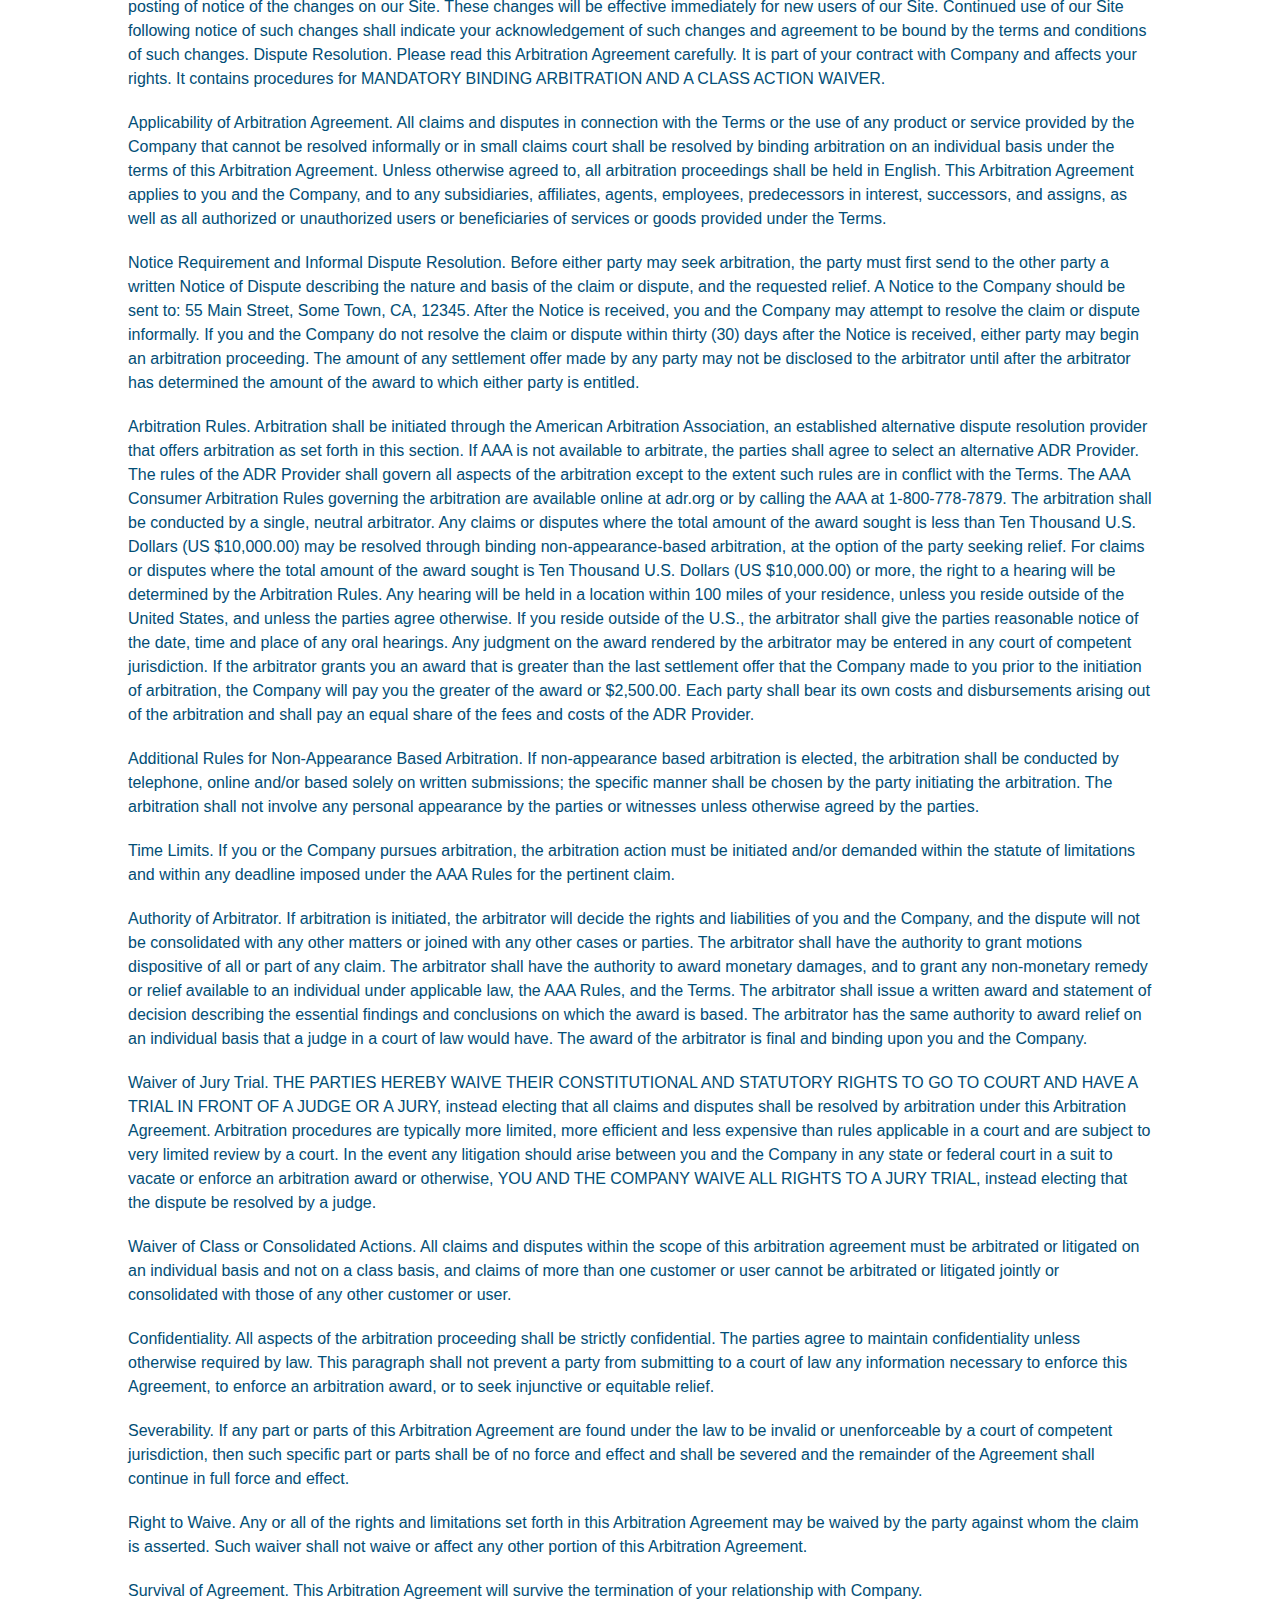
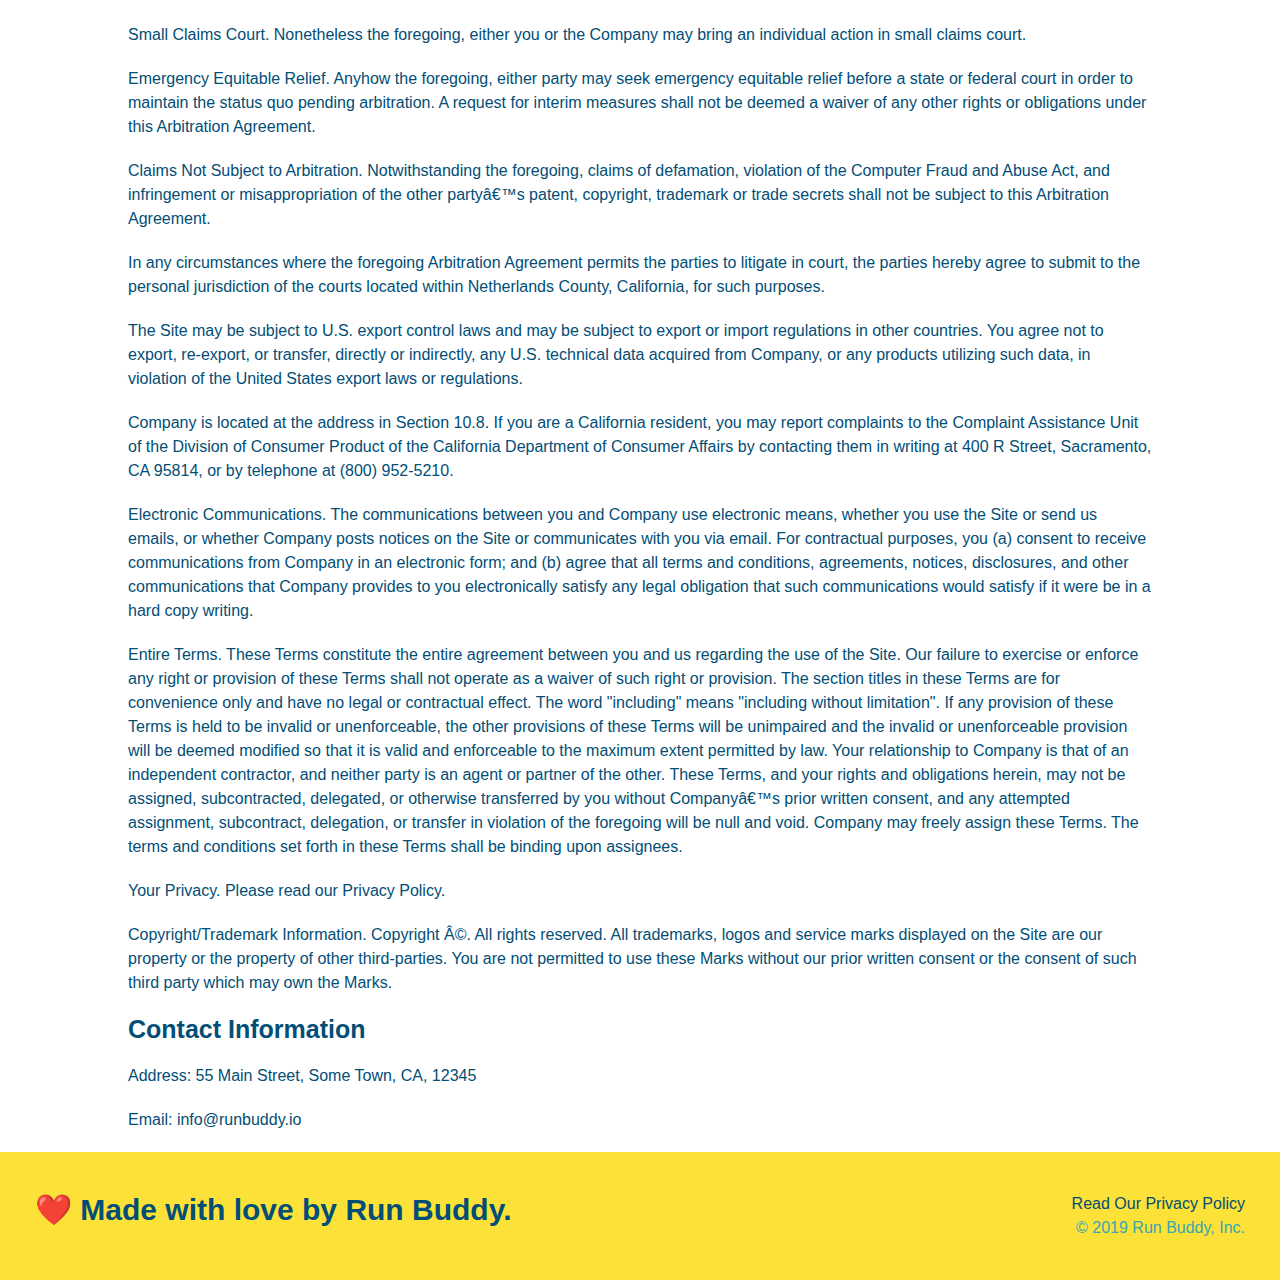
==== commit 5bbb23dc: "media queries framework added" ====
--- a/privacy-policy.html
+++ b/privacy-policy.html
@@ -2,6 +2,7 @@
 <html lang="en">
     <head>
         <meta charset="UTF-8" />
+        <meta name="viewport" content="width=device-width, intial-scale=1.0" />
         <title>Privacy Policy - Run Buddy</title>
         <link rel="stylesheet" href="./assets/css/style.css" />
         <link rel="stylesheet" href="./assets/css/secondary-styles.css" />
--- a/assets/css/style.css
+++ b/assets/css/style.css
@@ -13,6 +13,9 @@
 header {
     padding: 20px 35px;
     background-color: #39a6b2;
+    display: flex;
+    justify-content: space-between;
+    flex-wrap: wrap;
 }
 
 header h1 {
@@ -20,7 +23,6 @@
     font-size: 36px;
     color: #fce138;
     margin: 0;
-    display: inline;
 }
 
 header a {
@@ -29,35 +31,39 @@
 }
 
 header nav {
-    float: right;
     margin: 7px 0;
 }
 
-header nav ul li {
-    display: inline;
+header nav ul {
+    display: flex;
+    flex-wrap: wrap;
+    justify-content: space-between;
+    align-items: center;
+    list-style: none;
 }
 
 header nav ul li a {
-    margin: 0 30px;
+    padding: 10px 15px;
     font-weight: lighter;
-    font-size: 22px;
+    font-size: 1.5vw;
 }
 
 footer {
     background: #fce138;
     width: 100%;
     padding: 40px 35px;
+    display: flex;
+    justify-content: space-between;
+    flex-wrap: wrap;
 }
 
 footer h2 {
-    display: inline;
     color: #024e76;
     font-size: 30px;
     margin: 0;
 }
 
 footer div {
-    float: right;
     line-height: 1.5;
     text-align: right;
 }
@@ -73,23 +79,24 @@
 /* Hero Styles Start */
 .hero {
     background-image: url("../images/hero-bg.jpeg");
-    height: 600px;
     background-size: cover;
     background-position: center;
-    position: relative;
+    display: flex;
+    justify-content: center;
+    flex-wrap: wrap;
+    align-items: flex-start;
+    
 }
 
 .hero-form {
     color: #024e76;
     background-color: #fce138;
     padding: 20px;
-    width: 500px;
     border-style: solid;
     border-width: 3px;
     border-color: #024e76;
-    position: absolute;
-    bottom: 120px;
-    right: 140px;
+    width: 40%;
+    margin: 3.5%;
 }
 
 .hero-form h3 {
@@ -122,11 +129,22 @@
     padding: 10px 20px;
     font-size: 16px;
 }
+
+.hero-cta {
+    width: 35%;
+    text-align: right;
+    margin: 3.5%;
+    color: #fff;
+    font-size: 18px;
+    line-height: 1.2;
+}
+
+.hero-cta h2 {
+    font-style: italic;
+    font-size: 55px;
+    color:#fce138;
+}
 /* Hero Styles End */
-
-.intro {
-    text-align: center;
-}
 
 .intro p {
     line-height: 1.7;
@@ -134,20 +152,21 @@
     width: 80%;
     font-size: 20px;
     margin: 0 auto;
+    text-align: center;
 }
 
 .steps {
+    background: #fce138;
+}
+
+.section-title {
+    font-size: 48px;
+    color: #024e76;
+    border-bottom: 3px solid;
+    padding-bottom: 20px;
     text-align: center;
-    background: #fce138;
-}
-
-.section-title {
-    font-size: 55px;
-    color: #024e76;
-    margin-bottom: 35px;
-    padding: 0 100px 20px 100px;
-    display: inline-block;
-    border-bottom: 3px solid;
+    margin: 0 auto 35px auto;
+    width: 50%;
 }
 
 .primary-border {
@@ -158,98 +177,117 @@
     border-color: #39a6b2;
 }
 
-.steps div {
-    margin-bottom: 80px;
-}
-
-.steps img {
-    width: 15%;
-    margin: 10px 0;
-}
-
-.steps h3 {
+.step {
+    margin: 50px auto;
+    padding-bottom: 50px;
+    width: 80%;
+    border-bottom: 1px solid #39a6b2;
+    display: flex;
+    flex-wrap: wrap;
+    align-items: center;
+    justify-content: space-between;
+    
+}
+
+.step h3 {
     color:#024e76;
     font-size: 46px;
-    margin-top: 10px;
-}
-
-.steps p {
+    flex: 1 30%;
+}
+
+.step-info {
+    flex: 2 70%;
+    display: flex;
+    flex-wrap: wrap;
+    align-items: center;
+}
+
+.step-img {
+    flex: 1 12%;
+    margin-right: 20px;
+}
+
+.step-img img {
+    max-width: 100%;
+}
+
+.step-text p {
     color:#39a6b2;
-    font-size: 23px;
-}
-
-.steps span {
-    font-size: 38px;
+    font-size: 18px;
+}
+
+.step-text {
+    flex: 12;
+}
+
+.step-text h4 {
+    font-size: 26px;
+    line-height: 1.5;
+    color:#024e76;
 }
 
 .trainers {
-    text-align: center;
+    width: 100%;
+    margin: 0 auto;
+    display: flex;
+    flex-wrap: wrap;
+    justify-content: space-around;
 }
 
 .trainer {
-    width: 900px;
-    margin: 0 auto 30px auto;
+    margin: 20px;
     background: #024e76;
     color:#fce138;
-    overflow: auto;
+    flex: 1;
 }
 
 .trainer img {
-    width: 35%;
-    float: left;
+    width: 100%;
 }
 
 .trainer-bio {
-    padding: 35px;
-    float: left;
-    width: 65%;
-}
-
-.text-left {
-    text-align: left;
-}
-
-.text-right {
-    text-align: right;
+    padding: 25px;
+    line-height: 1.3;
 }
 
 .trainer-bio h3 {
-    font-size: 32px;
-    margin-bottom: 8px;
+    font-size: 28px;
 }
 
 .trainer-bio h4 {
     font-weight: lighter;
-    font-size: 26px;
-    margin-bottom: 25px;
+    font-size: 22px;
+    margin-bottom: 15px;
 }
 
 .trainer-bio p {
     font-size: 17px;
-    line-height: 1.3;
 }
 
 /* REACH OUT STYLES START */
 .contact {
     background-color: #024e76;
-    text-align: center;
 }
 
 .contact h2 {
     color:#fce138;
 }
 
+.contact-info {
+    display: flex;
+    justify-content: space-between;
+    flex-wrap: wrap;
+}
+
+.contact-info > * {
+    flex: 1;
+    margin: 15px;
+}
 .contact-info iframe {
-    width: 400px;
     height: 400px;
 }
 
 .contact-info div {
-    display: inline-block;
-    width: 410px;
-    vertical-align: top;
-    text-align: left;
-    margin: 30px 0 0 60px;
     color: white;
 }
 
@@ -261,12 +299,56 @@
 .contact-info p, .contact-info address {
     margin: 20px 0;
     line-height: 1.5;
-    font-size: 20px;
+    font-size: 16px;
     font-style: normal;
 }
 
 .contact-info a {
     color:#fce138;
 }
+
+.contact-form input, .contact-form textarea {
+    border: 1px solid #024e76;
+    display: block;
+    padding: 7px 15px;
+    font-size: 16px;
+    color:#024e76;
+    width: 100%;
+    margin-bottom: 15px;
+    margin-top: 5px;
+}
+
+.contact-form button {
+    width: 100%;
+    border: none;
+    background: #fce138;
+    color:#024e76;
+    text-align: center;
+    padding: 15px 0;
+    font-size: 16px;
+}
 /* REACH OUT STYLES END */
 
+.text-left {
+    text-align: left;
+}
+
+.text-right {
+    text-align: right;
+}
+
+.flex-row {
+    display: flex;
+}
+
+/* MEDIA QUERY FOR SMALLER DESKTOP SCREENS AND SMALLER */
+@media screen and (max-width: 980px) {
+  }
+  
+  /* MEDIA QUERY FOR TABLETS AND SMALLER */
+  @media screen and (max-width: 768px) {
+  }
+  
+  /* MEDIA QUERY FOR MOBILE PHONES AND SMALLER */
+  @media screen and (max-width: 575px) {
+  }--- a/assets/css/secondary-styles.css
+++ b/assets/css/secondary-styles.css
@@ -17,7 +17,7 @@
 
 .secondary-content {
     width: 80%;
-    margin: 0 auto 30px auto;
+    margin: 0 auto;
     color: #024e76;
 }
 
